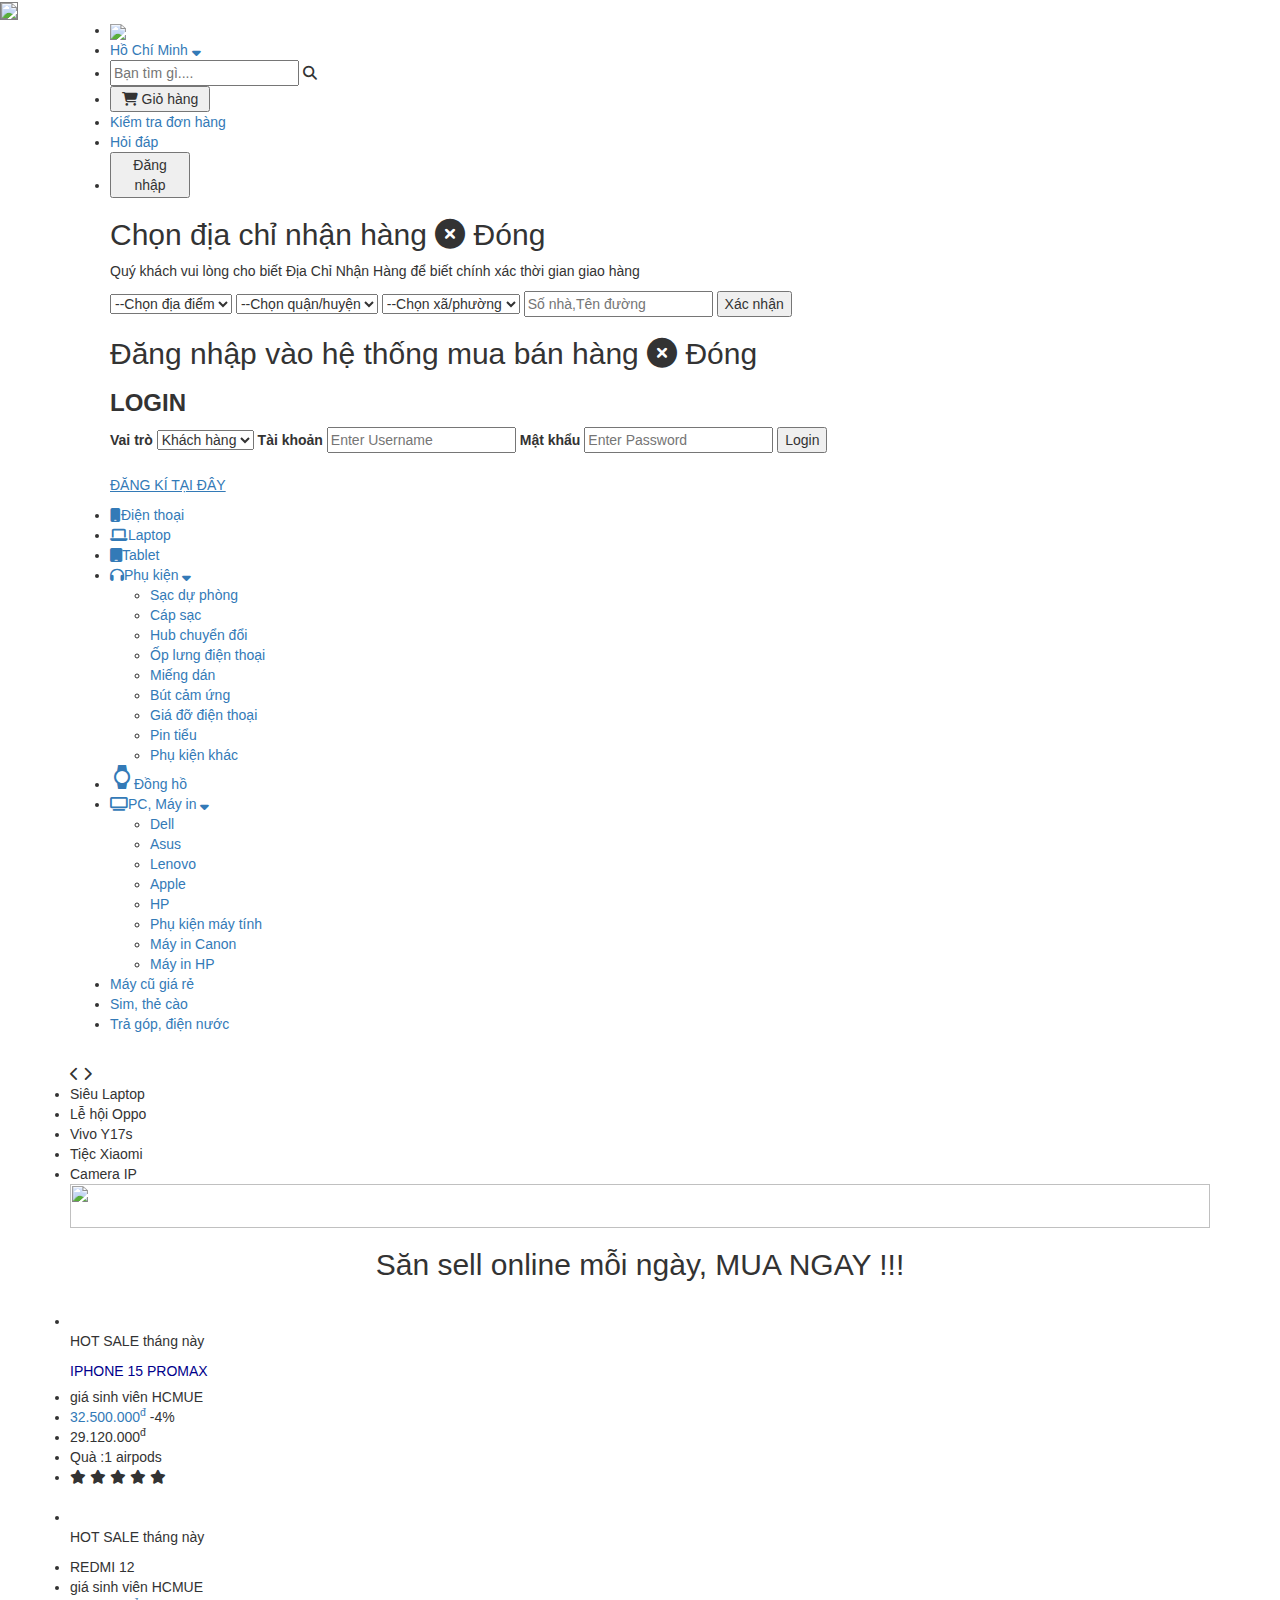
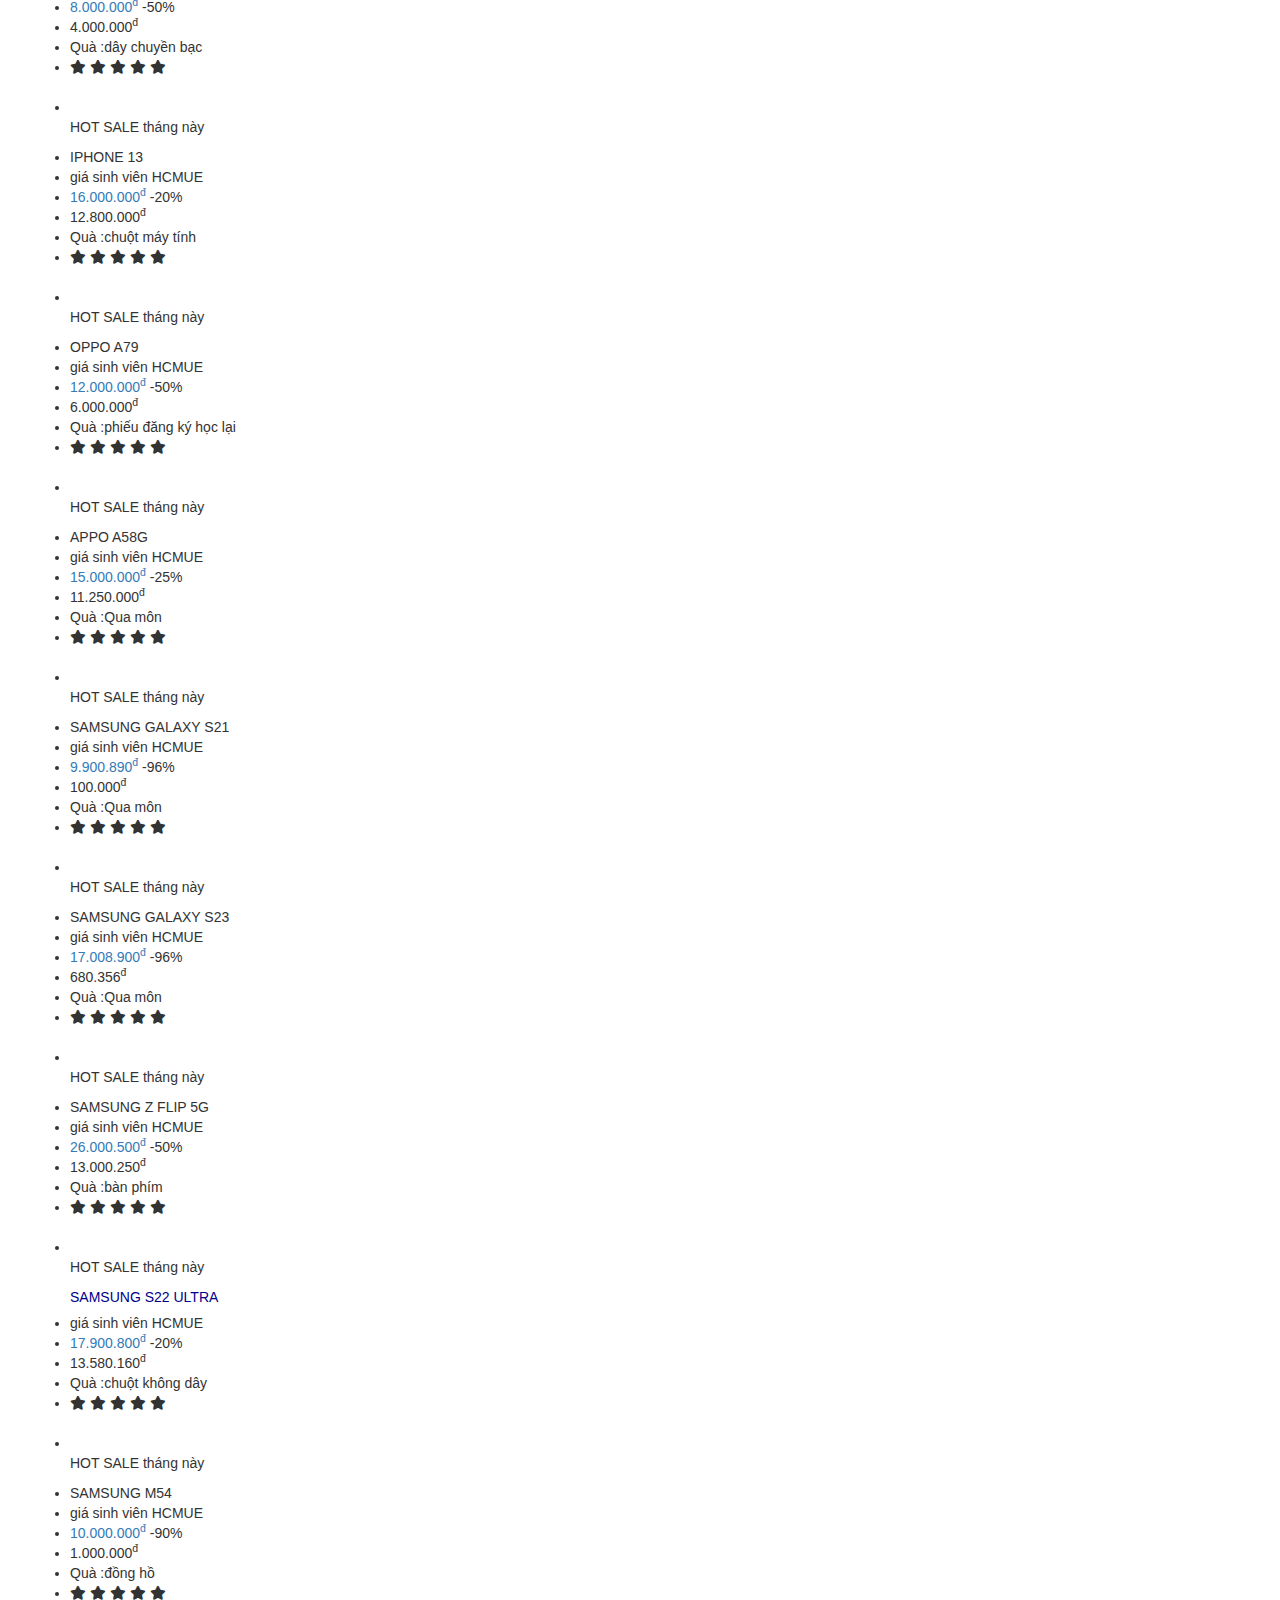
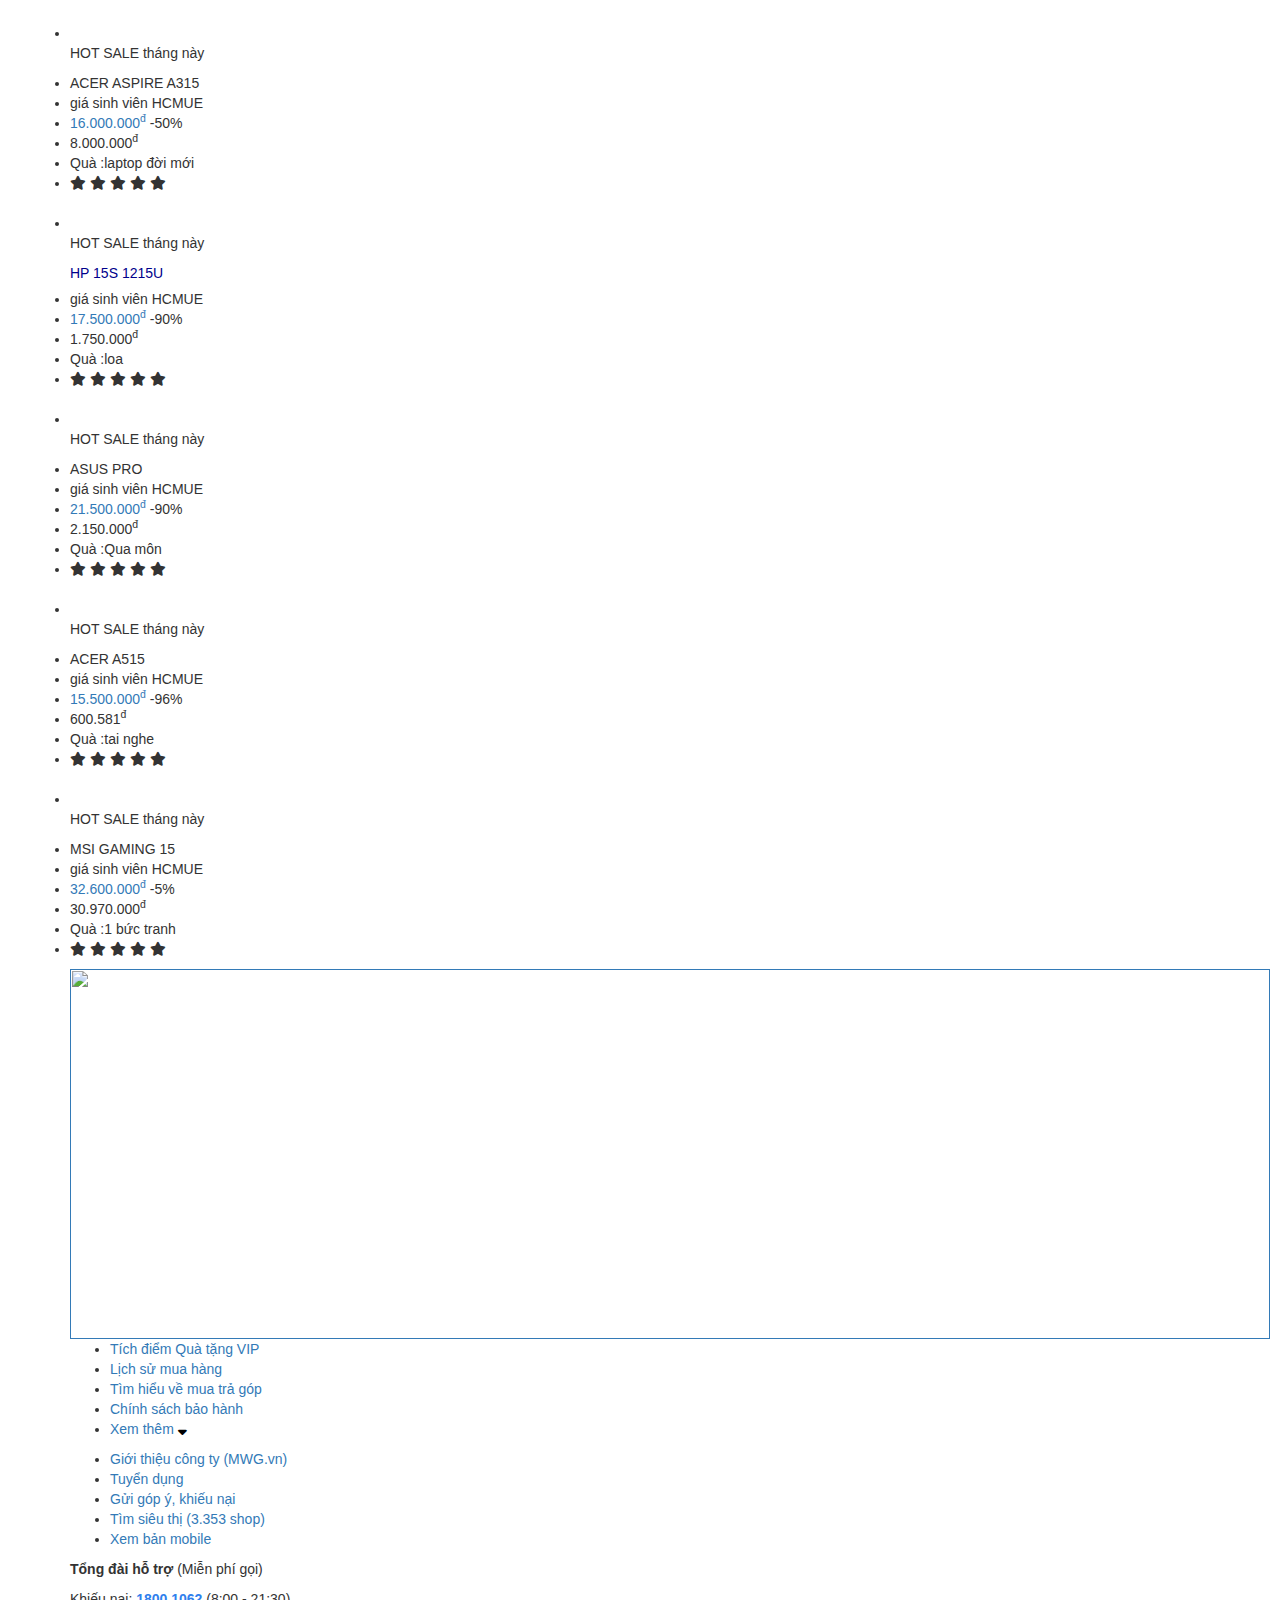
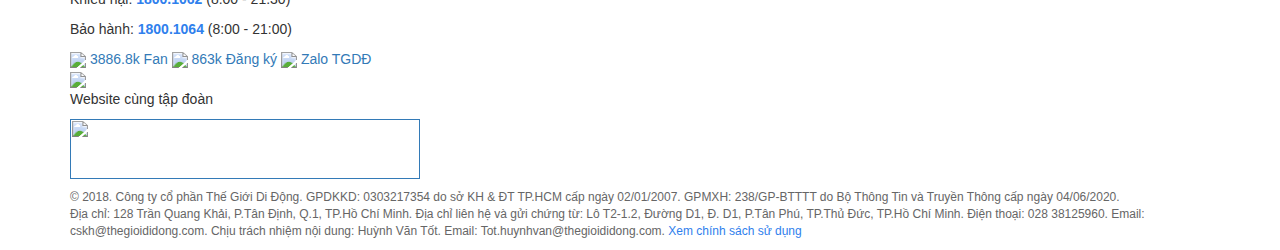
==== index.html @ bd3525a7 "Add files via upload" ====
<!DOCTYPE html>
<html lang="en">
<head>
    <meta charset="UTF-8">
    <meta name="description" content="MAINPAGE">
    <meta name="keywords" content="Dienthoai, maytinh, may in, ...">
    <meta name="author" content="6members">
    <meta name="viewport" content="width=device-width, initial-scale=1.0">
    <link rel="stylesheet" href="https://maxcdn.bootstrapcdn.com/bootstrap/3.3.7/css/bootstrap.min.css">
    <script src="https://ajax.googleapis.com/ajax/libs/jquery/3.2.1/jquery.min.js"></script>
    <script src="https://maxcdn.bootstrapcdn.com/bootstrap/3.3.7/js/bootstrap.min.js"></script>
    <link rel="stylesheet" href="https://cdnjs.cloudflare.com/ajax/libs/font-awesome/4.7.0/css/font-awesome.min.css">
    <script src="https://kit.fontawesome.com/54f0cb7e4a.js" crossorigin="anonymous"></script>
    <link rel="stylesheet" href="css/tgdd.css">
    <link rel="stylesheet" href="https://fonts.googleapis.com/icon?family=Material+Icons">
    <link rel="stylesheet" href="https://cdnjs.cloudflare.com/ajax/libs/font-awesome/6.5.1/css/all.min.css">
    <link rel='shortcut icon' href='favicon (4).ico' />
    <title>THẾ GIỚI DI ĐỘNG</title>
    
</head>
<body>
    <audio autoplay>
        <source src="Nhac-chuong-tin-nhan-ting-ting-www_tiengdong_com.mp3">
    </audio>
    <header>
        <img style="width: 100%; border: 1px grey solid;" src="https://img.tgdd.vn/imgt/f_webp,fit_outside,quality_100/https://cdn.tgdd.vn/2023/11/banner/IP15-1200-44-1200x44-2.png">
    </header>
    <nav>
        <div class="container">
            <ul id="navbar-fixed">
                <li><a href=""><img style="width: 150px;" src="https://th.bing.com/th/id/R.473d7ca7675532c57a832565c7d4844f?rik=N9Wp03g5u7XuRg&riu=http%3a%2f%2frubee.com.vn%2fadmin%2fwebroot%2fupload%2fimage%2fimages%2flogo-the-gioi-di-dong-2.jpg&ehk=9dEf9D0yy%2b9bRcfFRmqJzZ4ebfMXu241%2f1Whf0yNV5M%3d&risl=&pid=ImgRaw&r=0&sres=1&sresct=1"></a></li>
                <li id="address-form" style="cursor: pointer;"><a>Hồ Chí Minh <i class="fa fa-sort-desc" aria-hidden="true"></i></a></li>
                <li><input type="text" placeholder="Bạn tìm gì....">  <i class="fa fa-search" aria-hidden="true"></i></li>
                <li><a href=""></a><button style="width: 100px;"><i class="fa fa-shopping-cart" aria-hidden="true"></i> Giỏ hàng</button></li>
                <li><a href="">Kiểm tra đơn hàng</a></li>
                <li id="chg"><a href="">Hỏi đáp</a></li>
                <li id="login-form"><button style="width: 80px;"> Đăng nhập </button></li>
                
                <div class="address-form">
                    <div class="address-form-content">
                        <h2>Chọn địa chỉ nhận hàng <span id="address-close"><i class="fa fa-times-circle" aria-hidden="true"></i> Đóng</span></h2>
                        <form action="">
                            <p>Quý khách vui lòng cho biết Địa Chỉ Nhận Hàng để biết chính xác thời gian giao hàng</p>
                            <select name="" >
                                <option value="#">--Chọn địa điểm</option>
                                <option value="#">TP.Hồ Chí Minh</option>
                            </select>
                            <select name="" >
                                <option value="#">--Chọn quận/huyện</option>
                                <option value="#">Quận 5</option>
                            </select>
                            <select name="" >
                                <option value="#">--Chọn xã/phường</option>
                                <option value="#">Phường 4</option>
                            </select>
                            <input type="text"placeholder="Số nhà,Tên đường">
                            <button>Xác nhận</button>
                        </form>
                    </div>
                </div>

                <div class="login-form">
                    <div class="login-form-content">
                        <h2>Đăng nhập vào hệ thống mua bán hàng <span id="login-close"><i class="fa fa-times-circle" aria-hidden="true"></i> Đóng</span></h2>                           
                            <div>
                                <h3><b>LOGIN</b></h3>
                                <label for="urole">Vai trò</label>
                                <select  id="role" name="urole" required>
                                    <option value="1">Khách hàng</option>
                                    <option value="2">Nhân viên</option>
                                    <option value="3">Quản trị</option>
                                </select>
                                <label for="uid">Tài khoản</label>
                                <input id="user" type="text" placeholder="Enter Username" name="uname" required>
                                <label for="upass">Mật khẩu</label>
                                <input id="pass" type="password" placeholder="Enter Password" name="upass" required>
                                <button onclick="dangnhap()">Login</button>
                                <br><br><a href="#"><u>ĐĂNG KÍ TẠI ĐÂY</u></a>
                            </div>
                        <div id="thongbao">
                        </div>
                    </div>
                </div>
                
            </ul>
        </div>
    </nav>
    <section class="menu-bar">
        <div class="container">
            <div class="menu-bar-content">
                <ul>
                    <li><a href=""><i class="fa fa-mobile" aria-hidden="true"></i>Điện thoại</a></li>
                    <li><a href=""><i class="fa fa-laptop"></i>Laptop</a></li>
                    <li><a href=""><i class="fa fa-tablet"></i>Tablet</a></li>    
                    <li><a href=""><i class="fa fa-headphones"></i>Phụ kiện<i style="margin-left: 4px;" class="fa fa-sort-down"></i></a>
                        <div class="submenu">
                            <ul>
                                <li><a href="">Sạc dự phòng </a></li>
                                <li><a href="">Cáp sạc</a></li>
                                <li><a href="">Hub chuyển đổi</a></li>
                                <li><a href="">Ốp lưng điện thoại</a></li>
                                <li><a href="">Miếng dán</a></li>
                                <li><a href="">Bút cảm ứng</a></li>
                                <li><a href="">Giá đỡ điện thoại</a></li>
                                <li><a href="">Pin tiểu</a></li>
                                <li><a href="">Phụ kiện khác</a></li>
                            </ul>
                        </div>
                    </li>
                    <li><a href=""><i class="material-icons">watch</i>Đồng hồ</a></li>
                    <li><a href=""><i class="fa fa-television"></i>PC, Máy in<i style="margin-left: 4px;" class="fa fa-sort-down"></i></a>
                        <div class="submenu">
                            <ul>
                                <li><a href="">Dell</a></li>
                                <li><a href="">Asus</a></li>
                                <li><a href="">Lenovo</a></li>
                                <li><a href="">Apple</a></li>
                                <li><a href="">HP</a></li>
                                <li><a href="">Phụ kiện máy tính</a></li>
                                <li><a href="">Máy in Canon</a></li>
                                <li><a href="">Máy in HP</a></li>
                            </ul>
                        </div>
                    </li>
                    
                    <li><a href="">Máy cũ giá rẻ</a></li>
                    <li><a href="">Sim, thẻ cào</a></li>
                    <li><a href="">Trả góp, điện nước</a></li>
                </ul>
            </div>
        </div>
    </section>
    <!----------------Slider-------->
    <section class="slider">
        <div class="container">
            <div class="slider-content">
                <div class="slider-content-left">
                    <div class="slider-content-left-top-container">
                        <div class="slider-content-left-top" id="showhere">
                            <a href=""><img src="images/slider 1.webp" alt=""></a> 
                         </div>
                         <div class="slider-content-left-top-btn">
                            <i class="fa-solid fa-chevron-left" onclick="up()"></i>
                            <i class="fa-solid fa-chevron-right" onclick="down()"></i>
                        </div>
                    </div>
                    <div class="slider-content-left-bottom">
                        <li onclick="hienthi(1)">Siêu Laptop</li>
                        <li onclick="hienthi(2)">Lễ hội Oppo</li>
                        <li onclick="hienthi(3)">Vivo Y17s</li>
                        <li onclick="hienthi(4)">Tiệc Xiaomi</li>
                        <li onclick="hienthi(5)">Camera IP</li>
                    </div>
                </div>
            </div>
        </div>
    </section>
    <section class="baner-one">
        <div class="container">
            <img src="https://img.tgdd.vn/imgt/f_webp,fit_outside,quality_100/https://cdn.tgdd.vn/2023/11/banner/BIG-1200-44-1200x44.png" width="1140px" height="44" alt="">
    
        </div>
    </section>
</section>
     <section class="slider-product-one">
        <div class="container">
            <div class="slider-product-one-content">
                <div class="slider-product-one-content-title" style="text-align: center;">
                    <h2> Săn sell online mỗi ngày, 
                            MUA NGAY !!!
                    </h2>
                </div >
                <div class="slider-product-one-content-container">
                    <div class="slider-product-one-content-items-content">
                        <div class=".slider-product-one-content-items">
                            <div class="slider-product-one-content-item">
                                <img src="https://img.tgdd.vn/imgt/f_webp,fit_outside,quality_100/https://cdn.tgdd.vn/Products/Images/42/305658/iphone-15-pro-max-blue-thumbnew-600x600.jpg" alt="">
                                <div class="slider-product-one-content-items-text" >
                                    <li>
                                        <img src="https://img.tgdd.vn/imgt/f_webp,fit_outside,quality_100/https://cdn.tgdd.vn/2020/10/content/icon1-50x50.png" alt=""><p>HOT SALE tháng này</p>
                                    </li>
                                    <a href="IPHONE-15 PROMAX.html" style="color: darkblue;">IPHONE 15 PROMAX</a>
                                    <li style="margin-top: 6px;">giá sinh viên HCMUE</li>
                                    <li><a href="">32.500.000<sup>đ</sup></a> <span>-4%</span></li>
                                    <li>29.120.000<sup>đ</sup></li>
                                    <li>Quà :1 airpods</li>
                                    <li>
                                        <i class="fas fa-star"></i>
                                        <i class="fas fa-star"></i>
                                        <i class="fas fa-star"></i>
                                        <i class="fas fa-star"></i>
                                        <i class="fas fa-star"></i>
                                    </li>
                                </div>
                            </div>
                            <div class="slider-product-one-content-item">
                                <img src="https://img.tgdd.vn/imgt/f_webp,fit_outside,quality_100/https://cdn.tgdd.vn/Products/Images/42/307245/xiaomi-redmi-12-xanh-duong-thumb-1-1-600x600.jpg" alt="">
                                <div class="slider-product-one-content-items-text" >
                                    <li>
                                        <img src="https://img.tgdd.vn/imgt/f_webp,fit_outside,quality_100/https://cdn.tgdd.vn/2020/10/content/icon1-50x50.png" alt=""><p>HOT SALE tháng này</p>
                                    </li>
                                        <li>REDMI 12</li>
                                        <li>giá sinh viên HCMUE</li>
                                        <li><a href="">8.000.000<sup>đ</sup></a> <span>-50%</span></li>
                                        <li>4.000.000<sup>đ</sup></li>
                                        <li>Quà :dây chuyền bạc</li>
                                        <li>
                                            <i class="fas fa-star"></i>
                                            <i class="fas fa-star"></i>
                                            <i class="fas fa-star"></i>
                                            <i class="fas fa-star"></i>
                                            <i class="fas fa-star"></i>
                                        </li>
                                    </div>
                                </div>
                                <div class="slider-product-one-content-item">
                                    <img src="https://cdn.tgdd.vn/Products/Images/42/303891/iphone-15-plus-128gb-xanh-thumb-600x600.jpg" alt="">
                                    <div class="slider-product-one-content-items-text" >
                                        <li>
                                            <img src="https://img.tgdd.vn/imgt/f_webp,fit_outside,quality_100/https://cdn.tgdd.vn/2020/10/content/icon1-50x50.png" alt=""><p>HOT SALE tháng này</p>
                                        </li>
                                            <li>IPHONE 13</li>
                                            <li>giá sinh viên HCMUE</li>
                                            <li><a href="">16.000.000<sup>đ</sup></a> <span>-20%</span></li>
                                            <li>12.800.000<sup>đ</sup></li>
                                            <li>Quà :chuột máy tính</li>
                                            <li>
                                                <i class="fas fa-star"></i>
                                                <i class="fas fa-star"></i>
                                                <i class="fas fa-star"></i>
                                                <i class="fas fa-star"></i>
                                                <i class="fas fa-star"></i>
                                            </li>
                                        </div>
                                    </div>
                                    <div class="slider-product-one-content-item">
                                        <img src="https://img.tgdd.vn/imgt/f_webp,fit_outside,quality_100/https://cdn.tgdd.vn/Products/Images/42/318906/vivo-y17-xanh-thumb-600x600.jpg" alt="">
                                        <div class="slider-product-one-content-items-text">
                                            <li>
                                                <img src="https://img.tgdd.vn/imgt/f_webp,fit_outside,quality_100/https://cdn.tgdd.vn/2020/10/content/icon1-50x50.png" alt=""><p>HOT SALE tháng này</p>
                                            </li>
                                                <li>OPPO A79</li>
                                                <li>giá sinh viên HCMUE</li>
                                                <li><a href="">12.000.000<sup>đ</sup></a> <span>-50%</span></li>
                                                <li>6.000.000<sup>đ</sup></li>
                                                <li>Quà :phiếu đăng ký học lại</li>
                                                <li>
                                                    <i class="fas fa-star"></i>
                                                    <i class="fas fa-star"></i>
                                                    <i class="fas fa-star"></i>
                                                    <i class="fas fa-star"></i>
                                                    <i class="fas fa-star"></i>
                                                </li>
                                            </div>
                                        </div>
                                        <div class="slider-product-one-content-item">
                                            <img src="https://img.tgdd.vn/imgt/f_webp,fit_outside,quality_100/https://cdn.tgdd.vn/Products/Images/42/306785/realme-c53-gold-thumb-1-600x600.jpg" alt="">
                                            <div class="slider-product-one-content-items-text" >
                                                <li>
                                                    <img src="https://img.tgdd.vn/imgt/f_webp,fit_outside,quality_100/https://cdn.tgdd.vn/2020/10/content/icon1-50x50.png" alt=""><p>HOT SALE tháng này</p>
                                                </li>
                                                    <li>APPO A58G</li>
                                                    <li>giá sinh viên HCMUE</li>
                                                    <li><a href="">15.000.000<sup>đ</sup></a> <span>-25%</span></li>
                                                    <li>11.250.000<sup>đ</sup></li>
                                                    <li>Quà :Qua môn</li>
                                                    <li>
                                                        <i class="fas fa-star"></i>
                                                        <i class="fas fa-star"></i>
                                                        <i class="fas fa-star"></i>
                                                        <i class="fas fa-star"></i>
                                                        <i class="fas fa-star"></i>
                                                    </li>
                                                </div>
                                            </div>
                                            
                    </div> 

                        <div class=".slider-product-one-content-items">
                            <div class="slider-product-one-content-item">
                            <img src="https://img.tgdd.vn/imgt/f_webp,fit_outside,quality_100/https://cdn.tgdd.vn/Products/Images/42/267212/Samsung-Galaxy-S21-FE-vang-600x600.jpg" alt="">
                            <div class="slider-product-one-content-items-text" >
                                <li>
                                    <img src="https://img.tgdd.vn/imgt/f_webp,fit_outside,quality_100/https://cdn.tgdd.vn/2020/10/content/icon1-50x50.png" alt=""><p>HOT SALE tháng này</p>
                                </li>
                                    <li>SAMSUNG GALAXY S21</li>
                                    <li>giá sinh viên HCMUE</li>
                                    <li><a href="">9.900.890<sup>đ</sup></a> <span>-96%</span></li>
                                    <li>100.000<sup>đ</sup></li>
                                    <li>Quà :Qua môn</li>
                                    <li>
                                        <i class="fas fa-star"></i>
                                        <i class="fas fa-star"></i>
                                        <i class="fas fa-star"></i>
                                        <i class="fas fa-star"></i>
                                        <i class="fas fa-star"></i>
                                    </li>
                                </div>
                            </div>
                            <div class="slider-product-one-content-item">
                                <img src="https://cdn.tgdd.vn/Products/Images/42/306994/samsung-galaxy-s23-fe-xanh-thumb-600x600.jpg" alt="">
                                <div class="slider-product-one-content-items-text" >
                                    <li>
                                        <img src="https://img.tgdd.vn/imgt/f_webp,fit_outside,quality_100/https://cdn.tgdd.vn/2020/10/content/icon1-50x50.png" alt=""><p>HOT SALE tháng này</p>
                                    </li>
                                        <li>SAMSUNG GALAXY S23</li>
                                        <li>giá sinh viên HCMUE</li>
                                        <li><a href="">17.008.900<sup>đ</sup></a> <span>-96%</span></li>
                                        <li>680.356<sup>đ</sup></li>
                                        <li>Quà :Qua môn</li>
                                        <li>
                                            <i class="fas fa-star"></i>
                                            <i class="fas fa-star"></i>
                                            <i class="fas fa-star"></i>
                                            <i class="fas fa-star"></i>
                                            <i class="fas fa-star"></i>
                                        </li>
                                    </div>
                                </div>
                                <div class="slider-product-one-content-item">
                                    <img src="https://cdn.tgdd.vn/Products/Images/42/299250/samsung-galaxy-z-flip5-xanh-mint-thumb-600x600.jpg" alt="">
                                    <div class="slider-product-one-content-items-text" >
                                        <li>
                                            <img src="https://img.tgdd.vn/imgt/f_webp,fit_outside,quality_100/https://cdn.tgdd.vn/2020/10/content/icon1-50x50.png" alt=""><p>HOT SALE tháng này</p>
                                        </li>
                                            <li>SAMSUNG Z FLIP 5G</li>
                                            <li>giá sinh viên HCMUE</li>
                                            <li><a href="">26.000.500<sup>đ</sup></a> <span>-50%</span></li>
                                            <li>13.000.250<sup>đ</sup></li>
                                            <li>Quà :bàn phím</li>
                                            <li>
                                                <i class="fas fa-star"></i>
                                                <i class="fas fa-star"></i>
                                                <i class="fas fa-star"></i>
                                                <i class="fas fa-star"></i>
                                                <i class="fas fa-star"></i>
                                            </li>
                                        </div>
                                    </div>
                                    <div class="slider-product-one-content-item">
                                        <img src="https://cdn.tgdd.vn/Products/Images/42/235838/Galaxy-S22-Ultra-Burgundy-600x600.jpg" alt="">
                                        <div class="slider-product-one-content-items-text" >
                                            <li>
                                                <img src="https://img.tgdd.vn/imgt/f_webp,fit_outside,quality_100/https://cdn.tgdd.vn/2020/10/content/icon1-50x50.png" alt=""><p>HOT SALE tháng này</p>
                                            </li>
                                                <a href="SAMSUNG-GALAXY S22.html" style="color: darkblue;">SAMSUNG S22 ULTRA</a>
                                                <li style="margin-top: 6px;">giá sinh viên HCMUE</li>
                                                <li><a href="">17.900.800<sup>đ</sup></a> <span>-20%</span></li>
                                                <li>13.580.160<sup>đ</sup></li>
                                                <li>Quà :chuột không dây</li>
                                                <li>
                                                    <i class="fas fa-star"></i>
                                                    <i class="fas fa-star"></i>
                                                    <i class="fas fa-star"></i>
                                                    <i class="fas fa-star"></i>
                                                    <i class="fas fa-star"></i>
                                                </li>
                                            </div>
                                        </div>
                                        <div class="slider-product-one-content-item">
                                            <img src="https://cdn.tgdd.vn/Products/Images/42/275953/samsung-galaxy-m54-bac-thumb-600x600.jpg" alt="">
                                            <div class="slider-product-one-content-items-text" >
                                                <li>
                                                    <img src="https://img.tgdd.vn/imgt/f_webp,fit_outside,quality_100/https://cdn.tgdd.vn/2020/10/content/icon1-50x50.png" alt=""><p>HOT SALE tháng này</p>
                                                </li>
                                                    <li>SAMSUNG M54</li>
                                                    <li>giá sinh viên HCMUE</li>
                                                    <li><a href="">10.000.000<sup>đ</sup></a> <span>-90%</span></li>
                                                    <li>1.000.000<sup>đ</sup></li>
                                                    <li>Quà :đồng hồ</li>
                                                    <li>
                                                        <i class="fas fa-star"></i>
                                                        <i class="fas fa-star"></i>
                                                        <i class="fas fa-star"></i>
                                                        <i class="fas fa-star"></i>
                                                        <i class="fas fa-star"></i>
                                                    </li>
                                                </div>
                                            </div>
                                            
                    </div> 

                        <div class=".slider-product-one-content-items">
                            <div class="slider-product-one-content-item">
                            <img src="https://cdn.tgdd.vn/Products/Images/44/310282/acer-aspire-3-a315-510p-32ef-i3-nxkdhsv001-thumb-600x600.jpg" alt="">
                            <div class="slider-product-one-content-items-text" >
                                <li>
                                    <img src="https://img.tgdd.vn/imgt/f_webp,fit_outside,quality_100/https://cdn.tgdd.vn/2020/10/content/icon1-50x50.png" alt=""><p>HOT SALE tháng này</p>
                                </li>
                                    <li>ACER ASPIRE A315</li>
                                    <li>giá sinh viên HCMUE</li>
                                    <li><a href="">16.000.000<sup>đ</sup></a> <span>-50%</span></li>
                                    <li>8.000.000<sup>đ</sup></li>
                                    <li>Quà :laptop đời mới</li>
                                    <li>
                                        <i class="fas fa-star"></i>
                                        <i class="fas fa-star"></i>
                                        <i class="fas fa-star"></i>
                                        <i class="fas fa-star"></i>
                                        <i class="fas fa-star"></i>
                                    </li>
                                </div>
                            </div>
                            <div class="slider-product-one-content-item">
                                <img src="https://cdn.tgdd.vn/Products/Images/44/313084/hp-15s-fq5229tu-i3-8u237pa-thumb-600x600.png" alt="">
                                <div class="slider-product-one-content-items-text" >
                                    <li>
                                        <img src="https://img.tgdd.vn/imgt/f_webp,fit_outside,quality_100/https://cdn.tgdd.vn/2020/10/content/icon1-50x50.png" alt=""><p>HOT SALE tháng này</p>
                                    </li>
                                        <a href="LAPTOP-HP.html" style="color: darkblue;">HP 15S 1215U</a>
                                        <li style="margin-top: 6px;">giá sinh viên HCMUE</li>
                                        <li><a href="">17.500.000<sup>đ</sup></a> <span>-90%</span></li>
                                        <li>1.750.000<sup>đ</sup></li>
                                        <li>Quà :loa</li>
                                        <li>
                                            <i class="fas fa-star"></i>
                                            <i class="fas fa-star"></i>
                                            <i class="fas fa-star"></i>
                                            <i class="fas fa-star"></i>
                                            <i class="fas fa-star"></i>
                                        </li>
                                    </div>
                                </div>
                                <div class="slider-product-one-content-item">
                                    <img src="https://cdn.tgdd.vn/Products/Images/44/305008/asus-vivobook-15-x1504va-i5-nj025w-thumb-600x600.jpg" alt="">
                                    <div class="slider-product-one-content-items-text" >
                                        <li>
                                            <img src="https://img.tgdd.vn/imgt/f_webp,fit_outside,quality_100/https://cdn.tgdd.vn/2020/10/content/icon1-50x50.png" alt=""><p>HOT SALE tháng này</p>
                                        </li>
                                            <li>ASUS PRO</li>
                                            <li>giá sinh viên HCMUE</li>
                                            <li><a href="">21.500.000<sup>đ</sup></a> <span>-90%</span></li>
                                            <li>2.150.000<sup>đ</sup></li>
                                            <li>Quà :Qua môn</li>
                                            <li>
                                                <i class="fas fa-star"></i>
                                                <i class="fas fa-star"></i>
                                                <i class="fas fa-star"></i>
                                                <i class="fas fa-star"></i>
                                                <i class="fas fa-star"></i>
                                            </li>
                                        </div>
                                    </div>
                                    <div class="slider-product-one-content-item" >
                                        <img src="https://cdn.tgdd.vn/Products/Images/44/314630/acer-aspire-5-a515-58gm-51lb-i5-nxkq4sv002-170923-015941-600x600.jpg" alt="">
                                        <div class="slider-product-one-content-items-text" >
                                            <li>
                                                <img src="https://img.tgdd.vn/imgt/f_webp,fit_outside,quality_100/https://cdn.tgdd.vn/2020/10/content/icon1-50x50.png" alt=""><p>HOT SALE tháng này</p>
                                            </li>
                                                <li>ACER A515</li>
                                                <li>giá sinh viên HCMUE</li>
                                                <li><a href="">15.500.000<sup>đ</sup></a> <span>-96%</span></li>
                                                <li>600.581<sup>đ</sup></li>
                                                <li>Quà :tai nghe</li>
                                                <li>
                                                    <i class="fas fa-star"></i>
                                                    <i class="fas fa-star"></i>
                                                    <i class="fas fa-star"></i>
                                                    <i class="fas fa-star"></i>
                                                    <i class="fas fa-star"></i>
                                                </li>
                                            </div>
                                        </div>
                                        <div class="slider-product-one-content-item">
                                            <img src="https://cdn.tgdd.vn/Products/Images/44/310448/msi-gf63-12uc-i5-803vn-glr-thumb-600x600.jpg" alt="">
                                            <div class="slider-product-one-content-items-text" >
                                                <li>
                                                    <img src="https://img.tgdd.vn/imgt/f_webp,fit_outside,quality_100/https://cdn.tgdd.vn/2020/10/content/icon1-50x50.png" alt=""><p>HOT SALE tháng này</p>
                                                </li>
                                                    <li>MSI GAMING 15</li>
                                                    <li>giá sinh viên HCMUE</li>
                                                    <li><a href="">32.600.000<sup>đ</sup></a> <span>-5%</span></li>
                                                    <li>30.970.000<sup>đ</sup></li>
                                                    <li>Quà :1 bức tranh</li>
                                                    <li>
                                                        <i class="fas fa-star"></i>
                                                        <i class="fas fa-star"></i>
                                                        <i class="fas fa-star"></i>
                                                        <i class="fas fa-star"></i>
                                                        <i class="fas fa-star"></i>
                                                    </li>
                                                </div>
                                            </div>
                                            
                    </div> 
               </div>
        </div>
    </div>
     </section>
    
</section>
     <script src="js/script.js"></script>
</body>
<footer class="footer" style="margin-top: 10px;">
    <section style="margin-bottom: 0px;">
        <div class="container">
            <a href=""><img style="width:1200px;height:370px;" src="images/anh1.jpg" /></a>
        </div>
    </section>
    <section class="clearfix footer__top" style=" background-color:white; height:220px;">
        <div class="container">
            <div class="footer__col">
                <ul class="f-listmenu">
                    <li><a href="">Tích điểm Quà tặng VIP</a></li>
                    <li><a href="">Lịch sử mua hàng</a></li>
                    <li><a href="">Tìm hiểu về mua trả góp</a></li>
                    <li><a href="">Chính sách bảo hành</a></li>
                    <li><a href="">Xem thêm <i class="fa-solid fa-sort-down" style="color: #000000;"></i></a>
                </ul>
            </div>
            <div class="footer__col">
                <ul class="f-listmenu">
                    <li><a href="">Giới thiệu công ty (MWG.vn)</a></li>
                    <li><a href="">Tuyển dụng</a></li>
                    <li><a href="">Gửi góp ý, khiếu nại</a></li>
                    <li><a href="">Tìm siêu thị (3.353 shop)</a></li>
                    <li><a href="">Xem bản mobile</a></li>
                </ul>
            </div>
            <div class="footer__col">
                <div class="f-listtel">
                    <p class="f-listtel__title">
                        <strong>Tổng đài hỗ trợ</strong>

                        (Miễn phí gọi)

                    </p>
                    <p class="f-listtel__content">
                        <span>Khiếu nại:</span> <a style="font-weight: bold; color: #2f80ed;" href="tel:18001062">1800.1062</a>
                        (8:00 - 21:30)
                    </p>
                    <p class="f-listtel__content">
                        <span>Bảo hành:</span> <a style="font-weight: bold; color: #2f80ed;" href="tel:18001064">1800.1064</a>
                        (8:00 - 21:00)
                    </p>
                </div>
            </div>
            <div class="footer__col">
                <div class="f-social">
                    <a href="">
                        <img src="images/tải xuống.png" />
                        3886.8k Fan
                    </a>
                    <a href="">
                        <img src="images/youtobe.png" />
                        863k Đăng ký
                    </a>

                    <a href="">
                        <img src="images/tải xuống (1).png" />
                        Zalo TGDĐ
                    </a>
                </div>
                <div class="f-certify">
                    <a href="">
                        <img src="images/anh2.jpg" />
</a>

                </div>
                <div class="f-website">
                    <div class="footer__logo">
                        <p class="footer__logo-hd">Website cùng tập đoàn</p>
                        <a href=""><img style="height: 60px; width: 350px; margin-bottom:10px;" src="images/anh3.jpg" /></a>
                    </div>
                </div>
            </div>
            <p style="color: #666; font-size: 12px;">
                © 2018. Công ty cổ phần Thế Giới Di Động. GPDKKD: 0303217354 do sở KH &amp; ĐT TP.HCM cấp ngày 02/01/2007. GPMXH: 238/GP-BTTTT do Bộ Thông Tin và Truyền Thông cấp ngày 04/06/2020.<br>
                Địa chỉ: 128 Trần Quang Khải, P.Tân Định, Q.1, TP.Hồ Chí Minh. Địa chỉ liên hệ và gửi chứng từ: Lô T2-1.2, Đường D1, Đ. D1, P.Tân Phú, TP.Thủ Đức, TP.Hồ Chí Minh. Điện thoại: 028 38125960. Email: cskh@thegioididong.com. Chịu trách nhiệm nội dung: Huỳnh Văn Tốt. Email: Tot.huynhvan@thegioididong.com.
                <a style="color: #2f80ed; font-size: 12px;" href="">Xem chính sách sử dụng</a>

            </p>
        </div>


    </section>
</footer>
</html>
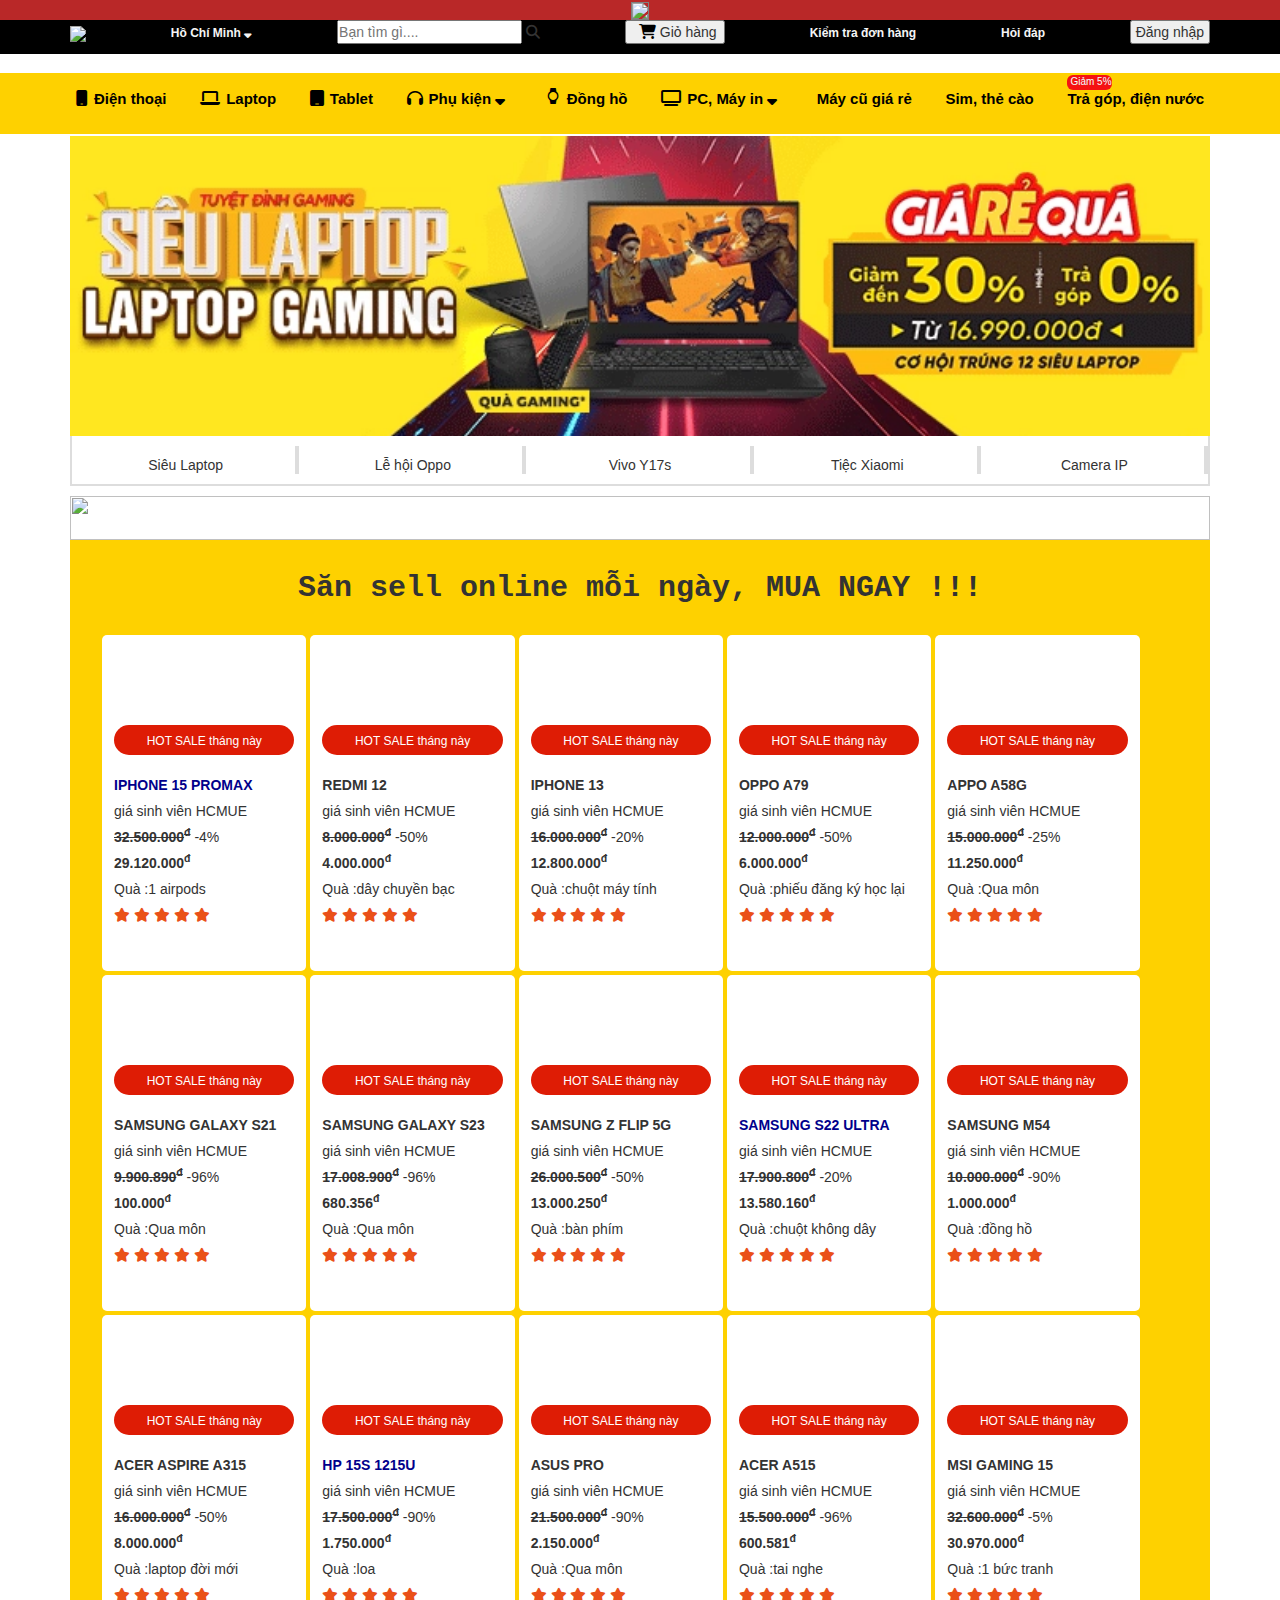
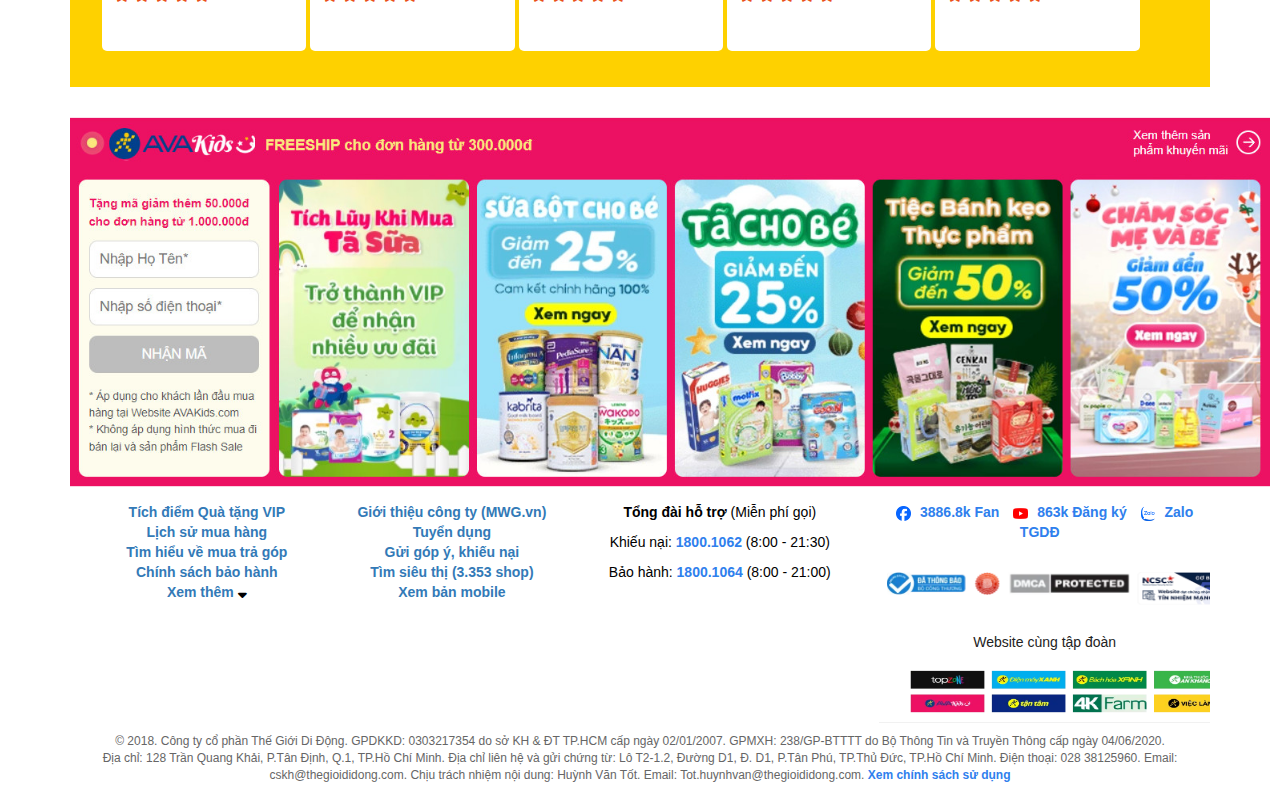
==== commit c9d563cb: "Update index.html" ====
--- a/index.html
+++ b/index.html
@@ -14,7 +14,7 @@
     <link rel="stylesheet" href="css/tgdd.css">
     <link rel="stylesheet" href="https://fonts.googleapis.com/icon?family=Material+Icons">
     <link rel="stylesheet" href="https://cdnjs.cloudflare.com/ajax/libs/font-awesome/6.5.1/css/all.min.css">
-    <link rel='shortcut icon' href='favicon (4).ico' />
+    <link rel='shortcut icon' href='images/favicon (4).ico' />
     <title>THẾ GIỚI DI ĐỘNG</title>
     
 </head>
@@ -575,4 +575,4 @@
 
     </section>
 </footer>
-</html>+</html>
--- a/css/tgdd.css
+++ b/css/tgdd.css
@@ -0,0 +1,642 @@
+nav{
+    position: sticky;
+    top: 0;
+    z-index: 999;
+}
+.menu-bar{
+    position: sticky;
+    top: 73px;
+    z-index: 900; 
+}
+*{
+    margin: 0;
+    padding: 0;
+    box-sizing: border-box;
+    font-family: Arial, Helvetica, sans-serif;
+}
+ul{
+    list-style: none;
+}
+li{
+    list-style: none;
+}
+a{
+    text-decoration: none;
+    font-weight: bolder;
+}
+.container{
+    max-width: 1200px;
+    margin:auto;
+}
+header{
+    background-color: rgb(185, 40, 40);
+    text-align: center;
+}
+
+nav{
+    background-color: black;
+}
+nav ul{
+    display: flex;
+    justify-content: space-between;
+    align-items: center;
+}
+nav ul li a{
+    color: whitesmoke;
+    font-size: 12px;
+
+}
+nav ul li :nth-child(2) a {
+    color: #FFF200;
+    font-size: 15px;
+}
+nav ul li :nth-child(2) i {
+    color: black;
+    font-size: 15px;
+    margin-left: 6px;
+}
+nav ul li :nth-child(3) {
+    position: relative;
+}
+nav ul li :nth-child(3) input {
+    height: 30px;
+    width: 100px;
+    border-radius: 5px;
+    border: none;
+    padding-left: 6px;
+
+}
+nav ul li :nth-child(3) i {
+    position: absolute;
+    font-size: 15px;
+    margin-right: 12px;
+    color:#333;
+    line-height: 30px;
+    cursor: pointer;
+}
+nav ul li :nth-child(4) button {
+    height: 30px;
+    padding: 0 8px;
+    cursor: pointer;
+    background-color: black;
+    color: red;
+    border: 1px solid #333;
+    border-radius: 5px;
+
+}
+nav ul li :nth-child(4) button i {
+    margin-right: 6px;
+
+}
+nav ul li :nth-child(4) button:hover {
+    background-color:white;
+}
+nav ul li :nth-child(5){
+    text-align: center;
+}
+nav ul li :nth-child(5):hover a {
+    color: yellow;
+}
+nav ul li:nth-child(6):hover a {
+    color: #FFF200;
+
+}
+nav ul li:nth-child(7):hover a {
+    color: #FFF200;
+
+}
+nav ul li:nth-child(8):hover a {
+    color: #FFF200;
+
+}
+/*--menu bar--*/
+.menu-bar{
+    background-color: #FED100;
+    
+}
+.menu-bar ul {
+    display: flex;
+    justify-content: space-between;
+    color:#333;
+}
+.menu-bar ul li a {
+    color:black;
+    font-size: 15px;
+
+}
+.menu-bar ul li a i { 
+    margin-right: 6px;
+    font-size: 16px;
+}
+.menu-bar-content > ul >li {
+    padding: 15px 6px;
+    transition: all 0.3s ease;
+}
+
+.menu-bar-content > ul >li:hover {
+    background-color: white;
+}
+.menu-bar-content > ul >li:nth-child(9) {
+    position: relative;
+}
+.menu-bar-content > ul >li:nth-child(9)::before {
+    position: absolute;
+    content: "Giảm 5%";
+    display: block;
+    height:15px;
+    width: 45px;
+    background-color: #F51212;
+    border-radius: 6px;
+    right: -20;
+    top: 2px;
+    font-size: 10px;
+    padding-left: 3px;
+    color: azure;
+}
+.menu-bar-content > ul >li:nth-child(9)::after {
+    position: absolute;
+    content: "";
+    background-color: #333;
+    height: 7px;
+    display: block;
+    top: 12px;
+    right: 10px;
+    z-index: 2;
+    transform: rotate(45deg);
+}
+/*--------------------- address-form-----------*/
+.address-form {
+    position: fixed;
+    width: 100vw;
+    height: 100vh;
+    background-color: rgba(0,0,0,0.6);
+    top: 0;
+    left: 0;
+    display: flex;
+    align-items: center;
+    justify-content: center;
+    text-align: center;
+    color: #333;
+    display: none;
+    z-index: 999;
+}
+.address-form-content{
+    width: 450px;
+    height: 500px;
+    background-color: white;
+    border-radius: 5px;
+}
+.address-form-content form{
+    padding: 12px 40px;
+}
+.address-form-content h2{
+    font-size: 14px;
+    padding: 12px 0;
+    border-bottom: 1px solid #ddd;
+    position: relative;
+}
+.address-form-content h2 span{
+    display: block;
+    position: absolute;
+    height: 30px;
+    padding: 0 6px;
+    border: 1px solid #ddd;
+    right: 12px;
+    cursor: pointer;
+    top: 50%;
+    transform: translateY(-50%);
+    line-height: 30px;
+    color: #333;
+    border-radius: 5px;
+}
+.address-form-content form p{
+    font-size: 16px;
+}
+.address-form-content form input,select{
+    height: 45px;
+    display: block;
+    width: 100%;
+    margin-top: 20px;
+    border: 1px solid #ddd;
+    padding: 6px;
+    border-radius: 5px;
+}
+.address-form-content form button{
+    margin-top: 20px;
+    height: 40px;
+    width: 80%;
+    cursor: pointer;
+    background-color: #F97E0E;
+    outline: none;
+    border: none;
+    color: #fff;
+    border-radius: 5px;
+}
+/* ---------submenu-------- */
+.menu-bar-content  ul  li {
+    position: relative;
+}
+.submenu {
+    position: absolute;
+    background-color:#ddd;
+    width: 300px;
+    height: auto;
+    left: 0;
+    top: 100%;
+    padding: 12px;
+    display: none;
+    z-index: 10;
+}
+.submenu ul{
+    display: flex;
+    flex-direction: column;
+}
+.submenu ul li{
+    padding: 6px 0;
+}
+.submenu ul li:hover a{
+    color: #535353;
+}
+.submenu ul li:hover{
+    background: none;
+}
+.menu-bar-content ul li:hover .submenu{
+    display: block;
+
+}
+/*------------slider--------*/
+li{
+    list-style: none;
+}
+.slider{
+    padding: 20px 0;
+    height: 350px;
+}
+.slider-content{
+    display: flex;
+    justify-content: space-between;
+}
+.slider-content-left{
+    width: 100%; 
+}
+.slider-content-left-top{
+    width: 100%;
+    height: 300px;
+    position: relative;
+}
+/*.slider-content-left-top::hover i{
+    opacity: 1;
+
+}*/
+.slider-content-left-top img{
+    width: 100%;
+    height: 100%;
+    object-fit: cover;
+}
+.slider-content-left-bottom{
+    display: flex;
+    justify-content: space-between;
+    border: 2px solid #ddd;
+    border-top: none;
+    height: 50px;
+}
+.slider-content-left-bottom li{
+    width:  20%;
+    text-align: center;
+    cursor: pointer;
+    padding: 6px 0;
+    height: 100%;
+    line-height: 38px;
+    position: relative;
+}
+.slider-content-left-bottom li::before{
+    display: block;
+    content: "";
+    position: absolute;
+    height: 70%;
+    width: 4px;
+    background-color: #ddd;
+    right: 0;
+}
+.slider-content-left-bottom li.active{
+    border-top: 4px solid #FFF200;
+}
+.slider-content-left-top-btn{
+    position: absolute;
+    top: 50%;
+    display: flex;
+    justify-content: space-between;
+    width: 100%;
+}
+.slider-content-left-top-btn i{
+    color: #333;
+    font-size: 32px;
+    height: 50px;
+    width: 25px;
+    background-color: #a9a1a1;
+    display: flex;
+    justify-content: center;
+    align-items: center;
+    transform: translateY(-50%);
+    border-radius: 5px;
+    opacity: 0;
+    transition: all 0.3s ease;
+    cursor: pointer;
+}
+
+.slider-content-left-top img{
+    position: absolute;
+}
+.slider-content-left-top a::nth-child(2) img{
+    transform: translateX(100%);
+}
+.slider-content-left-top a::nth-child(3) img{
+    transform: translateX(200%);
+}
+.slider-content-left-top a::nth-child(4) img{
+    transform: translateX(300%);
+}
+.slider-content-left-top a::nth-child(5) img{
+    transform: translateX(400%);
+}
+.slider-content-left-top-container{
+    position: relative;
+    overflow: hidden;
+}
+.slider-content-left-top-container:hover i{
+    opacity: 1;
+}
+.slider-content-left-top{
+    transition: all 0.3s ease;
+}
+.slider-content-left-bottom li.active{
+    border-top:  4px solid #c0b608;
+    font-weight: bold;
+
+}
+.slider-content-left-bottom li {
+    border-top:  4px solid #FFF;
+    border-bottom: 4px solid #FFF;
+}
+/*-----------bander1------------------*/
+.baner-one{
+    margin-top: 30px;
+}
+/*--------------slider product*/
+.slider-product-one-content{
+    background-color: #FED100;
+    padding: 12px;
+}
+.slider-product-one-content-item:hover > img
+{
+    transform: translateY(-10px);
+    transition: all 0.5 ease;
+}.slider-product-one-content-items{
+    display: flex;
+    justify-content: space-evenly;
+}
+.slider-product-one-content-item{
+    width: 19%;
+    background-color: #ffffff;
+    padding: 50px 12px 40px;
+    margin-bottom: 4px;
+    border-radius: 5px;
+    cursor: pointer;
+}
+.slider-product-one-content-item > img{
+    width: 100%;
+    transition: all 0.5s ease;
+
+}
+.slider-product-one-content-title h2{
+    font-style: bold;
+    font-family: 'Courier New', Courier, monospace;
+    font-weight: bolder;
+}
+.slider-product-one-content-items-content{
+    margin: 20px;
+}
+.slider-product-one-content-items-text{
+    padding-top: 20px;
+}
+.slider-product-one-content-items-text li {
+    margin-bottom: 6px;
+}
+.slider-product-one-content-items-text li:first-child{
+    height: 30px;
+    width: 100%;
+    text-align: center;
+    background-color: #DE1C05;
+    display: inline-block;
+    margin-bottom: 20px;
+    align-items: center;
+    line-height: 17px;
+    border-radius: 40px;
+}
+.slider-product-one-content-items-text li:first-child p {
+    color: #FFF;
+    margin-top: 8px;
+    font-size: 12px;
+}
+.slider-product-one-content-items-text li:first-child img{
+    width: 30px;
+    float: left;
+    margin-right: 6px;
+}
+.slider-product-one-content-items-text li:nth-child(2){
+    font-weight: bolder;
+}
+.slider-product-one-content-items-text li:nth-child(2):hover{
+    color: #ea5018;
+}
+.slider-product-one-content-items-text li:nth-child(4) a{
+    text-decoration: line-through;
+    color: #333;
+}
+.slider-product-one-content-items-text li:nth-child(5){
+    font-weight: bold;
+}
+.slider-product-one-content-items-text li:last-child i {
+    color: #ea5018;
+}
+/*-----------------------slider-product--------*/ 
+.slider-product-one-content-item{display:inline-block;}
+.slider-product-one-content-container{ 
+    position: relative; 
+    overflow: hidden; }
+ .slider-product-one-content-btn{ 
+    position: absolute; 
+    top:50%; 
+    display: flex;
+    justify-content: space-between;
+     width: 100%; 
+    } 
+    .slider-product-one-content-btn i{
+         color: #333;
+          font-size: 32px;
+         height: 50px;
+         width: 25px; 
+         background-color: #a9a1a1;
+         display: flex;
+         justify-content: center;
+         align-items: center;
+         transform: translateY(-50%);
+         border-radius: 5px; 
+         transition: all 0.3s ease;
+         cursor: pointer;
+    }
+.aside {
+    width: 30%;
+    padding-left: 15px;
+    margin-left: 15px;
+    float: right;
+    font-style: italic;
+    background-color: lightgray;
+  }
+
+  /*--------------------- login-form-----------*/
+.login-form {
+    position: fixed;
+    width: 100vw;
+    height: 100vh;
+    background-color: rgba(0,0,0,0.6);
+    top: 0;
+    left: 0;
+    display: flex;
+    align-items: center;
+    justify-content: center;
+    text-align: center;
+    color: #333;
+    display: none;
+    z-index: 999;
+}
+.login-form-content{
+    width: 450px;
+    height: 500px;
+    background-color: white;
+    border-radius: 5px;
+}
+.login-form-content{
+    padding: 10px 10px;
+}
+.login-form-content h2{
+    font-size: 14px;
+    padding: 12px 0;
+    border-bottom: 1px solid #ddd;
+    position: relative;
+}
+.login-form-content h2 span{
+    display: block;
+    position: absolute;
+    height: 30px;
+    padding: 0 6px;
+    border: 1px solid #ddd;
+    right: 12px;
+    cursor: pointer;
+    top: 50%;
+    transform: translateY(-50%);
+    line-height: 30px;
+    color: #333;
+    border-radius: 5px;
+}
+.login-form-content label{
+    height: 45px;
+    font-style: none;
+    font-size: 15px;
+    width: 20%;
+    display: inline-block;
+    left: 100px;
+}
+.login-form-content input,select{
+    height: 45px;
+    width: 70%;
+    display: inline-block;
+    margin-top: 8px;
+    border: 1px solid #ddd;
+    padding: 6px;
+    border-radius: 5px;
+}
+.login-form-content button{
+    margin-top: 20px;
+    height: 40px;
+    width: 80%;
+    cursor: pointer;
+    background-color: #0e1ef9c0;
+    outline: none;
+    border: none;
+    color: #fff;
+    border-radius: 5px;
+}
+
+.footer {
+    position: bottom;
+    padding-top: 20px ;
+   left: 0;
+   bottom: 0;
+   width: 100%;
+   height: 250px;
+   background-color: rgb(255, 255, 255);
+   color: rgb(0, 0, 0);
+   text-align: center;
+}
+.footer__top {
+    padding: 15px 0 5px;
+}
+
+.footer__col {
+    overflow: auto;
+    float: left;
+    width: 24%;
+}
+
+    .footer__col:nth-child(2) {
+        width: 19%;
+    }
+
+    .footer__col:nth-child(3) {
+        width: 28%;
+    }
+
+    .footer__col:nth-child(4) {
+        width: 29%;
+    }
+
+.f-social {
+    margin-bottom: 20px;
+}
+
+    .f-social a {
+        color: #2f80ed;
+        margin-right: 10px;
+    }
+
+        .f-social a img {
+            margin-right: 5px;
+            height: 15px;
+            width: 15px;
+        }
+
+.f-certify {
+    margin-bottom: 20px;
+}
+
+    .f-certify a img {
+        margin-right: 5px;
+        display: inline-block;
+        vertical-align: top;
+    }
+
+    .f-certify a img {
+        height: 50px;
+        width: 350px;
+    }
+
+.footer__logo {
+    background-color: #fff;
+}
+
+.footer__logo-hd {
+    color: #222;
+    font-size: 14px;
+    line-height: 21px;
+}